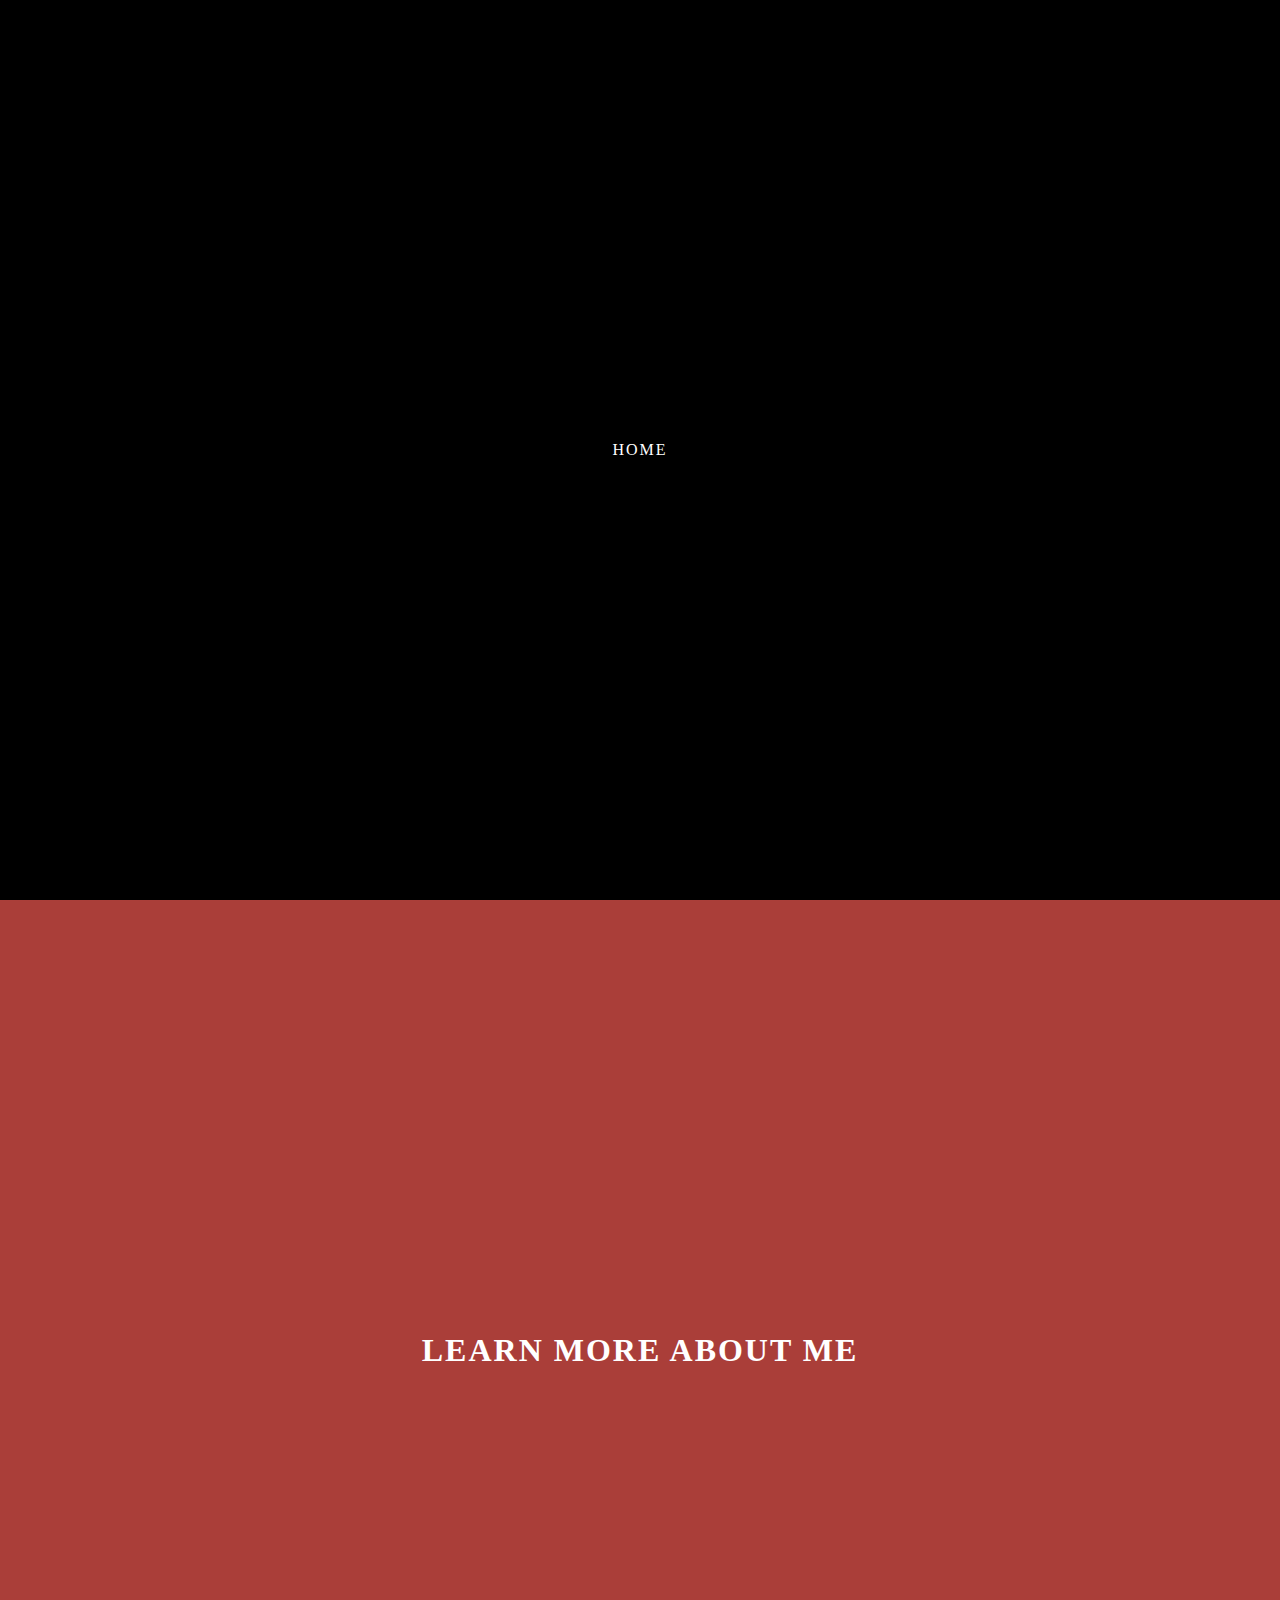
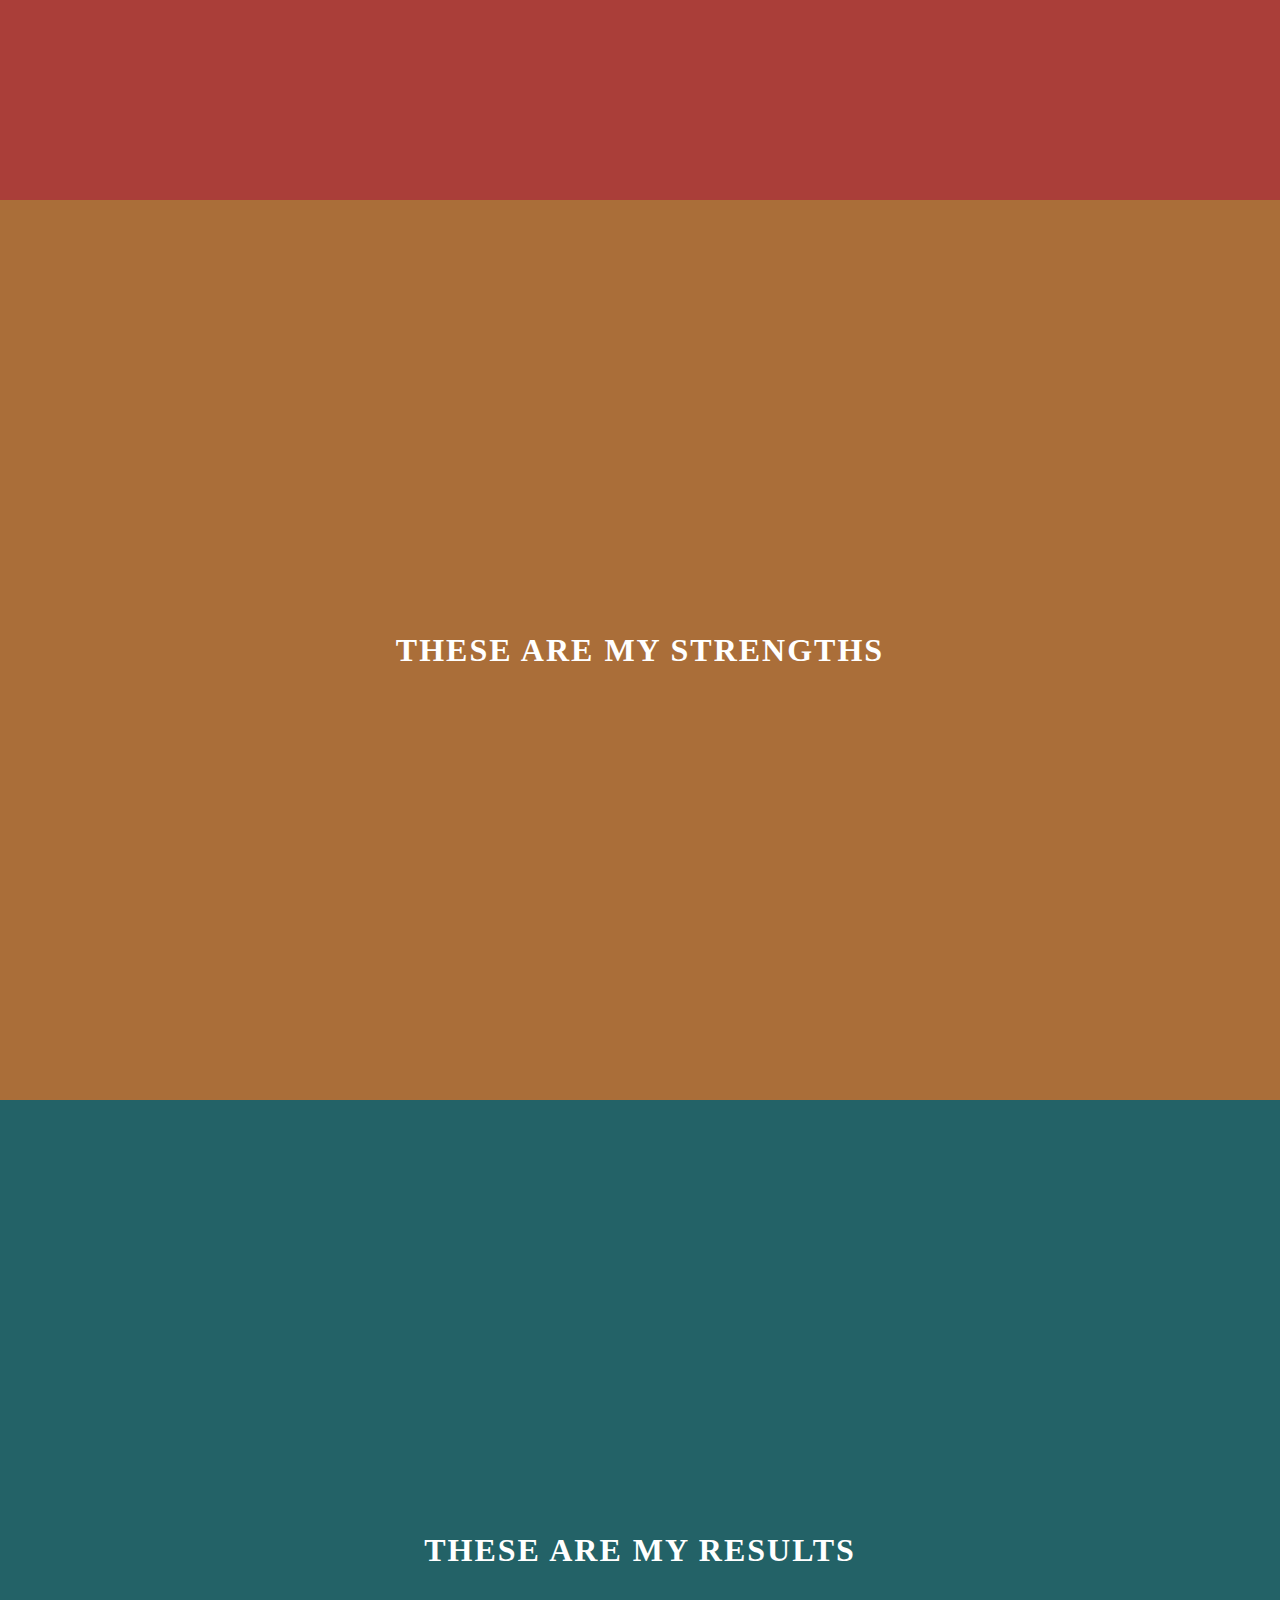
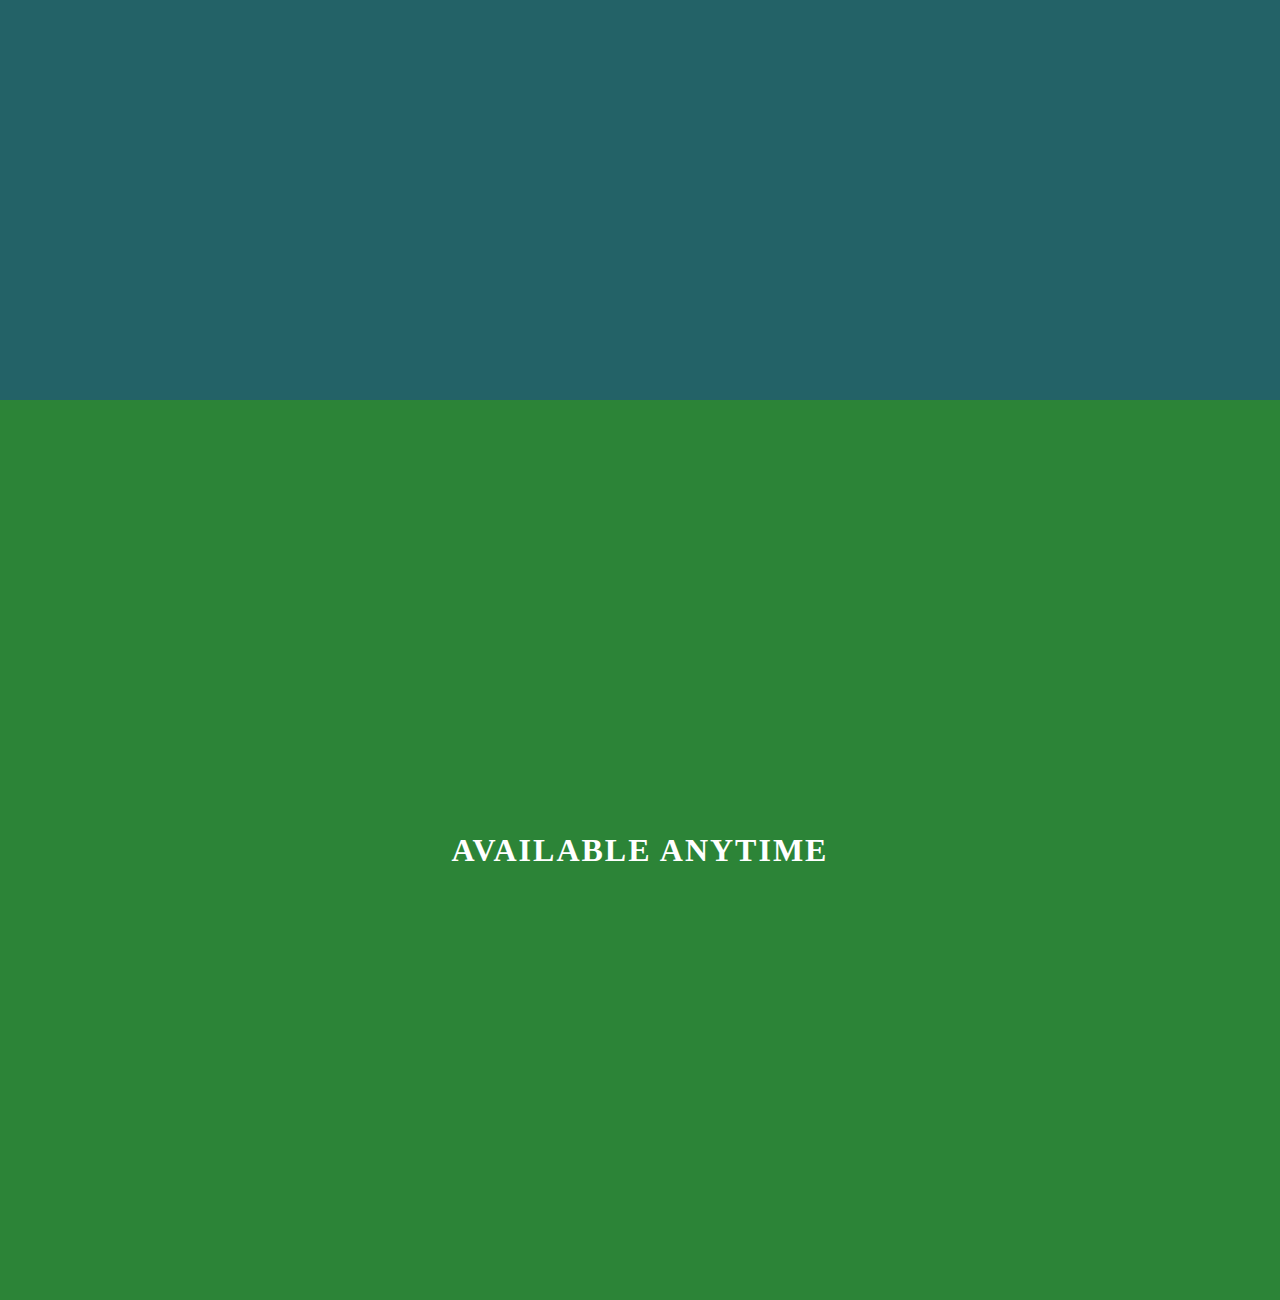
==== animated-navigation/index.html @ 0bba9780 "animated-navigation 프로젝트 생성" ====
<!DOCTYPE html>
<html lang="en">
	<head>
		<meta charset="UTF-8" />
		<meta name="viewport" content="width=device-width, initial-scale=1.0" />
		<title>Animated Navigation</title>
		<link rel="icon" type="image/png" href="favicon.png" />
		<link rel="stylesheet" href="style.css" />
	</head>
	<body>
		<!-- Sections -->
		<section id="home">Home</section>
		<section id="about"><h1>Learn More About Me</h1></section>
		<section id="skills"><h1>These Are My Strengths</h1></section>
		<section id="projects"><h1>These Are My Results</h1></section>
		<section id="contact"><h1>Available Anytime</h1></section>
		<!-- Script -->
		<script src="script.js"></script>
	</body>
</html>
---- animated-navigation/style.css ----
:root {
  --primaryColor: #fff;
  --navColor1: #21292c;
  --navColor2: #aa3e39;
  --navColor3: #aa6e39;
  --navColor4: #236267;
  --navColor5: #2c8437;
}

html {
  box-sizing: border-box;
}

body {
  margin: 0;
  background: #000;

}

/* --- Navigation Menu ------------------------------ */



/* --- Menu Bars ------------------------------------ */

.menu-bars {
  position: fixed;
  top: 1rem;
  right: 2rem;
  z-index: 10;
  display: inline;
  cursor: pointer;
}

.bar1,
.bar2,
.bar3 {
  width: 35px;
  height: 2px;
  background-color: #fff;
  margin: 8px 0;
  transition: 0.4s;
}

/* Rotate first bar */
.change .bar1 {
  transform: rotate(-45deg) translate(-7px, 8px);
}

/* Fade out the second bar */
.change .bar2 {
  opacity: 0;
}

/* Rotate last bar */
.change .bar3 {
  transform: rotate(45deg) translate(-6px, -8px);
}

/* --- Sections ------------------------------------ */

section {
  width: 100%;
  height: 100vh;
  position: relative;
  display: flex;
  justify-content: center;
  align-items: center;
  text-transform: uppercase;
  letter-spacing: 2px;
  color: var(--primaryColor);
}

section#home {
  background-image: url("https://images.unsplash.com/photo-1581453904507-626ddb717f14?ixlib=rb-1.2.1&ixid=eyJhcHBfaWQiOjEyMDd9&auto=format&fit=crop&w=2089&q=80");
  background-size: cover;
  background-position: center center;
}

section#home a {
  position: absolute;
  z-index: 2;
  top: 1.5rem;
  left: 1.5rem;
  text-decoration: none;
  font-size: 0.8rem;
  padding-bottom: 5px;
  color: var(--primaryColor);
  border-bottom: 1px solid var(--primaryColor);
}

section#about {
  background-color: var(--navColor2);
}

section#skills {
  background-color: var(--navColor3);
}

section#projects {
  background-color: var(--navColor4);
}

section#contact {
  background-color: var(--navColor5);
}

/* Media Query: Large Smartphone (Vertical) */
@media (max-width: 600px) {
  section#home a {
    top: 1rem;
    left: 1rem;
  }

  .menu-bars {
    top: 0.5rem;
    right: 1rem;
  }
}
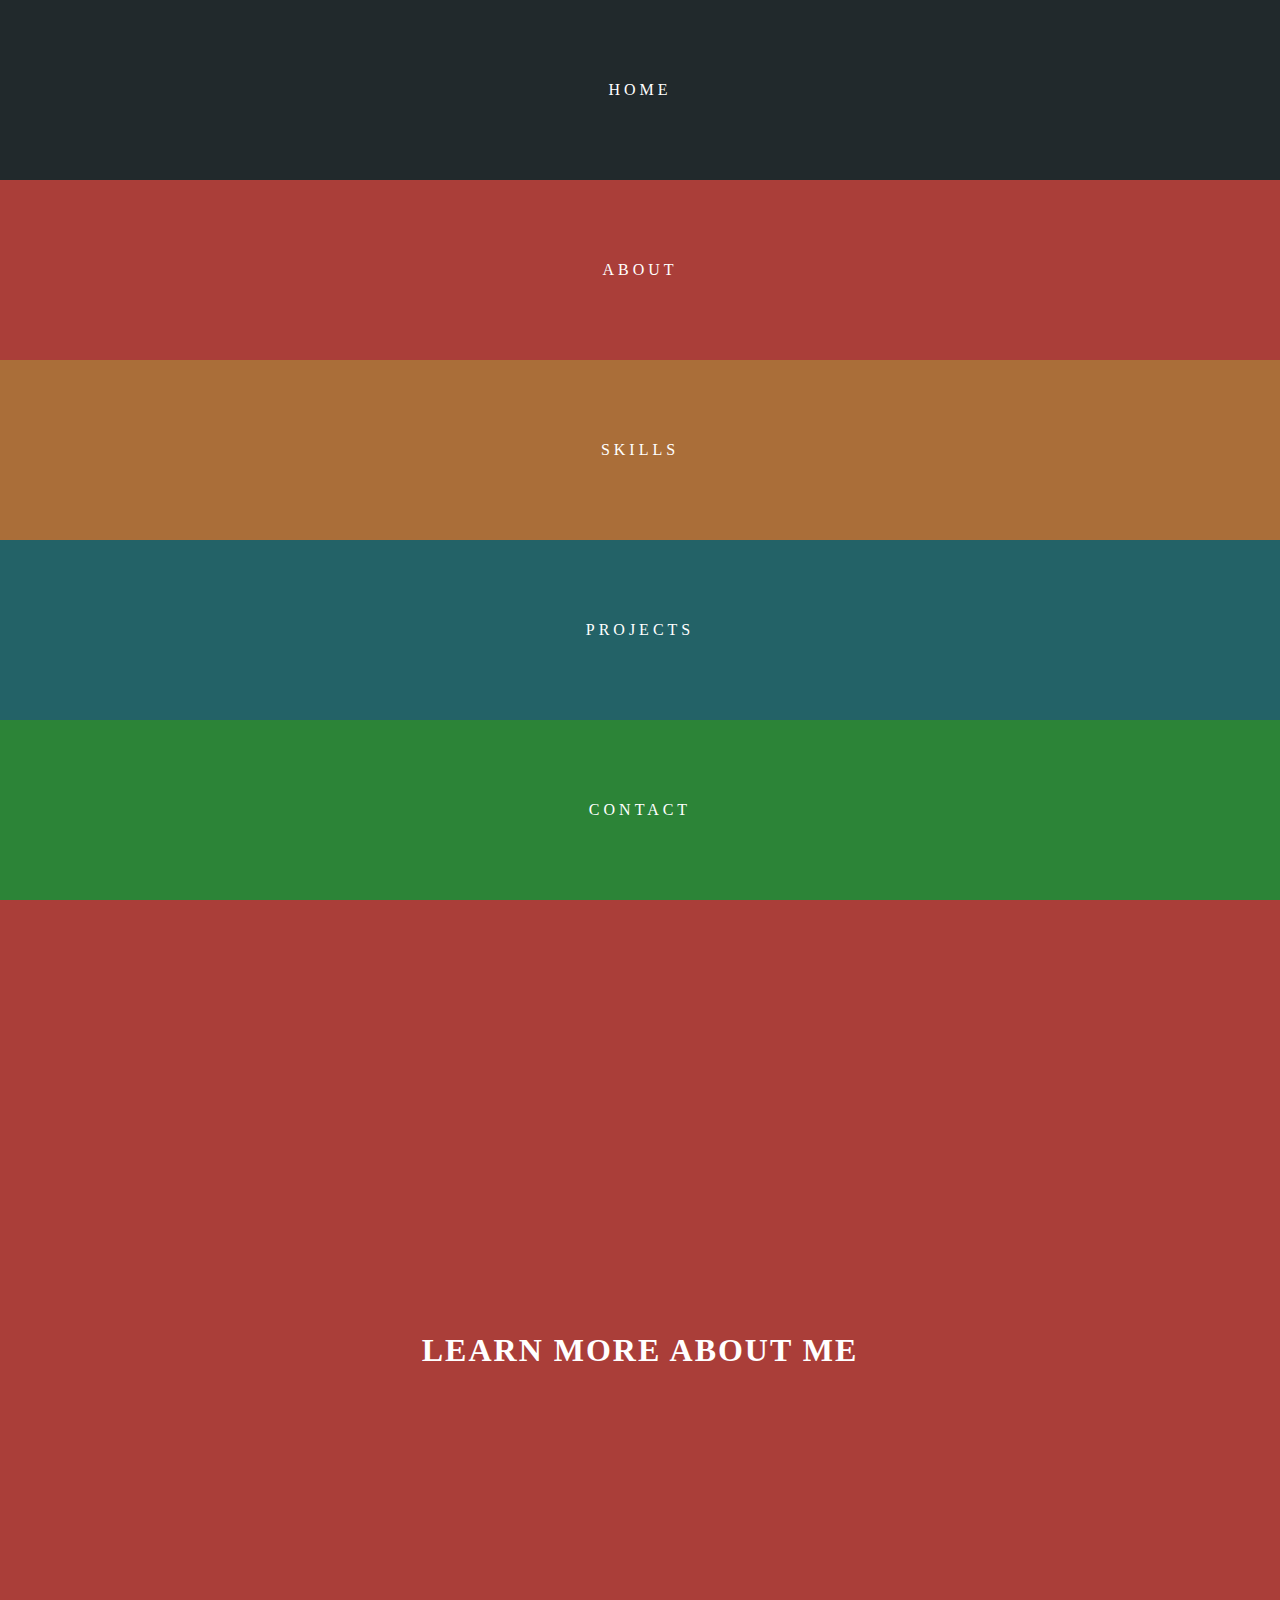
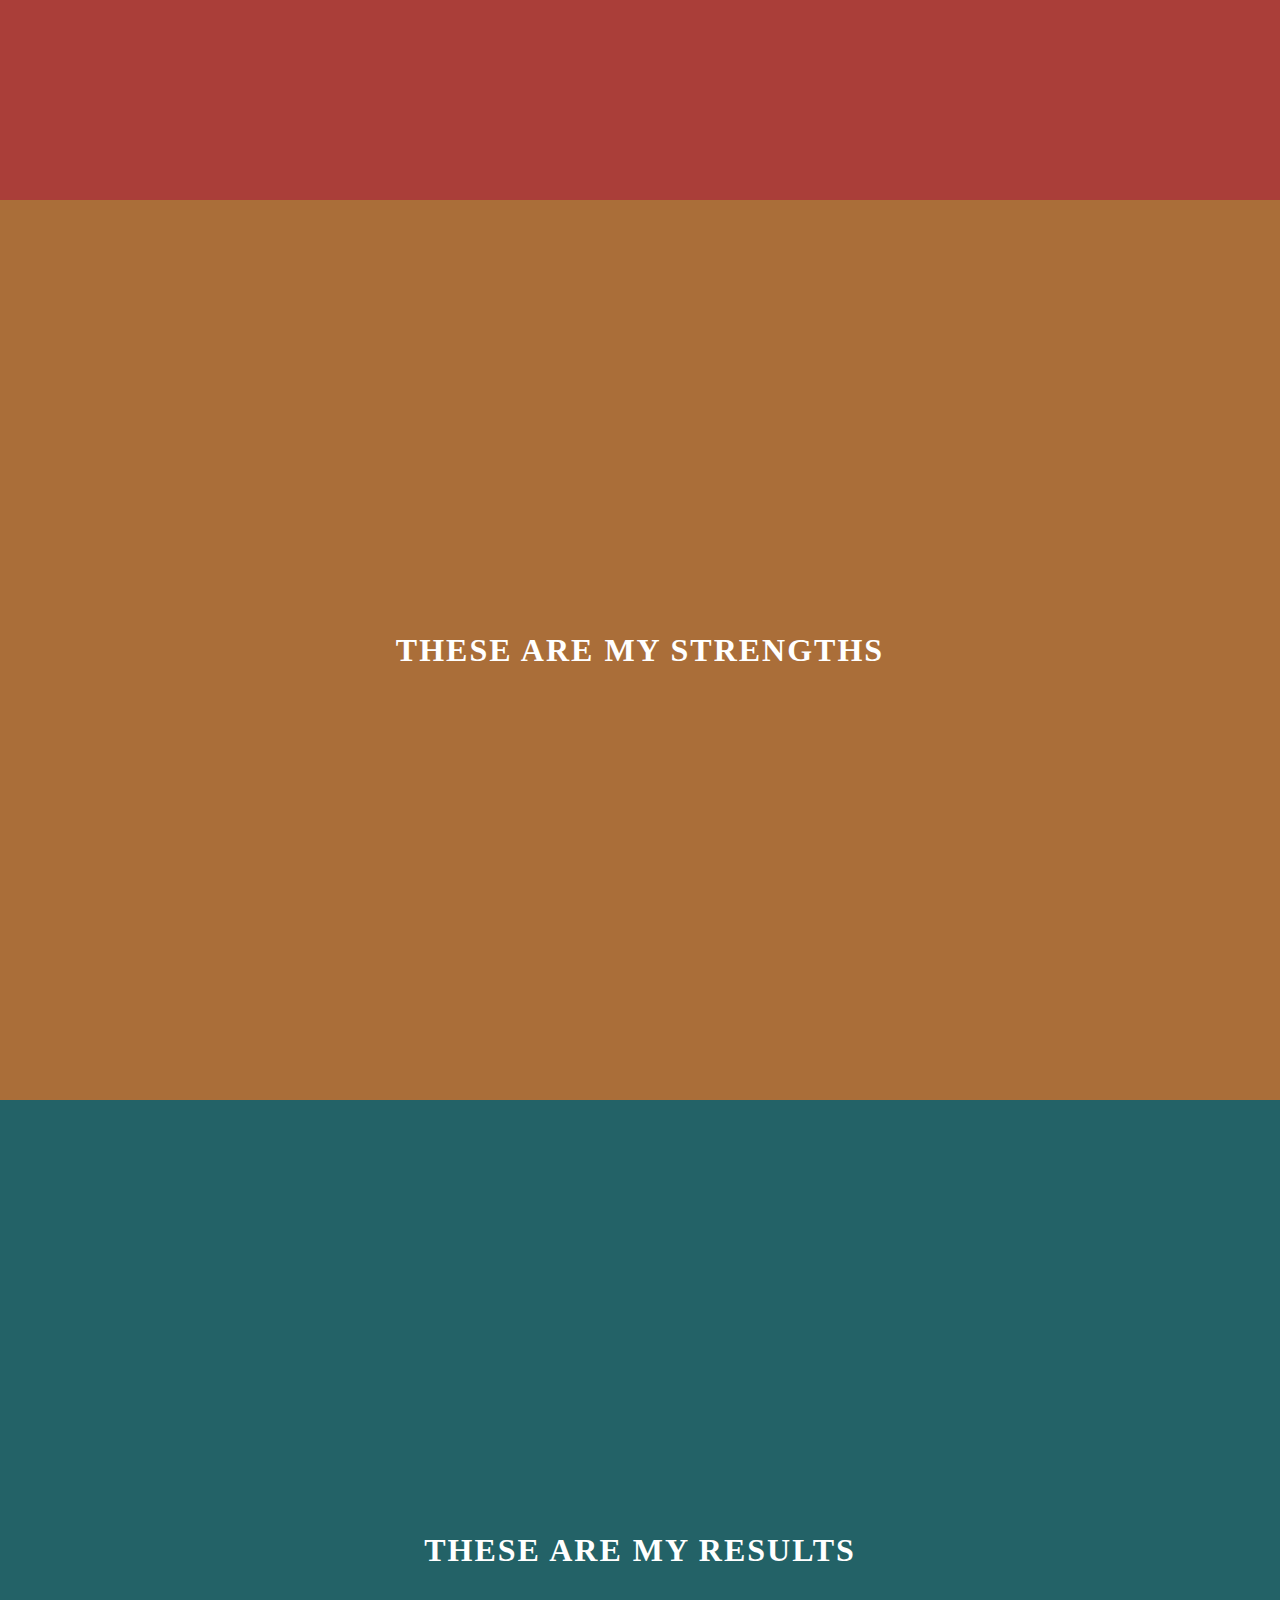
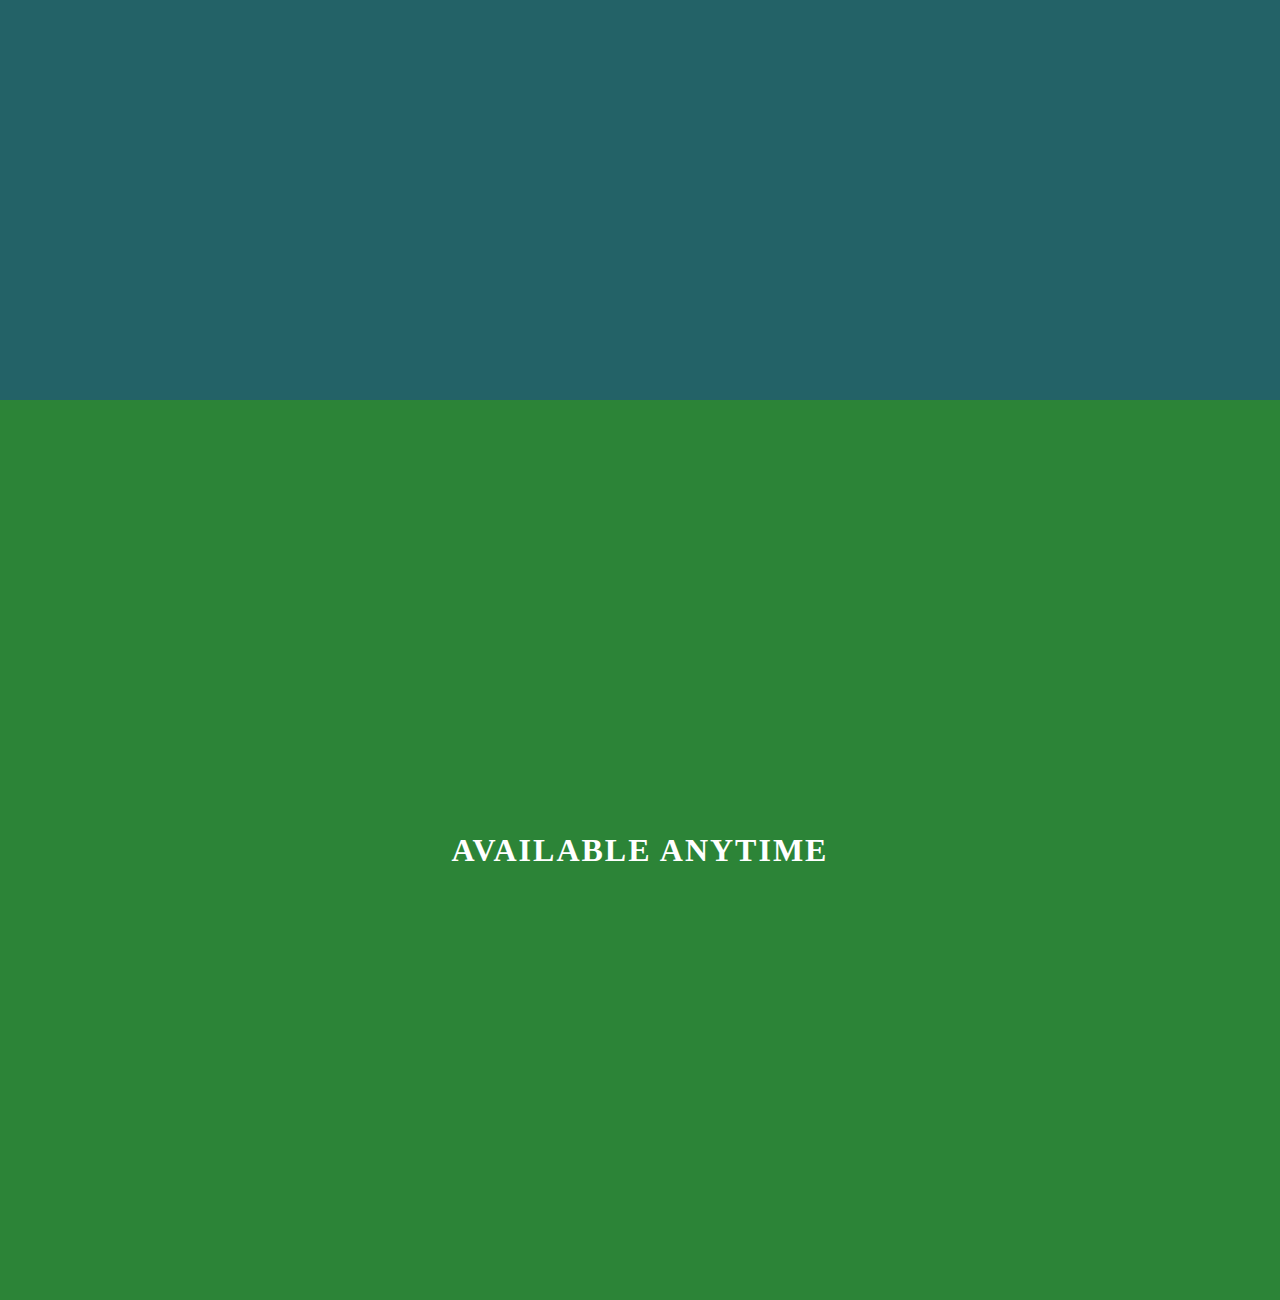
==== commit 3180afb8: "Feat: 메뉴 UI 스타일링" ====
--- a/animated-navigation/index.html
+++ b/animated-navigation/index.html
@@ -4,12 +4,24 @@
 		<meta charset="UTF-8" />
 		<meta name="viewport" content="width=device-width, initial-scale=1.0" />
 		<title>Animated Navigation</title>
-		<link rel="icon" type="image/png" href="favicon.png" />
 		<link rel="stylesheet" href="style.css" />
 	</head>
 	<body>
+		<!-- Menu Overlay -->
+		<div class="overlay" id="overlay">
+			<!-- Menu Items -->
+			<nav>
+				<ul>
+					<li id="nav-1"><a href="#home">Home</a></li>
+					<li id="nav-2"><a href="#about">About</a></li>
+					<li id="nav-3"><a href="#skills">Skills</a></li>
+					<li id="nav-4"><a href="#projects">Projects</a></li>
+					<li id="nav-5"><a href="#contact">Contact</a></li>
+				</ul>
+			</nav>
+		</div>
 		<!-- Sections -->
-		<section id="home">Home</section>
+		<section id="home">Welcome!</section>
 		<section id="about"><h1>Learn More About Me</h1></section>
 		<section id="skills"><h1>These Are My Strengths</h1></section>
 		<section id="projects"><h1>These Are My Results</h1></section>
--- a/animated-navigation/style.css
+++ b/animated-navigation/style.css
@@ -1,121 +1,194 @@
-
-
 :root {
-  --primaryColor: #fff;
-  --navColor1: #21292c;
-  --navColor2: #aa3e39;
-  --navColor3: #aa6e39;
-  --navColor4: #236267;
-  --navColor5: #2c8437;
+	--primaryColor: #fff;
+	--navColor1: #21292c;
+	--navColor2: #aa3e39;
+	--navColor3: #aa6e39;
+	--navColor4: #236267;
+	--navColor5: #2c8437;
 }
 
 html {
-  box-sizing: border-box;
+	box-sizing: border-box;
 }
 
 body {
-  margin: 0;
-  background: #000;
-
+	margin: 0;
+	background: #000;
 }
 
 /* --- Navigation Menu ------------------------------ */
 
+/* Overlay */
+.overlay {
+	position: fixed;
+	z-index: 9;
+	top: 0;
+	left: 0;
+	width: 100vw;
+	height: 100vh;
+	background-color: rgba(0, 0, 0, 0.7);
+}
 
+/* Nav Menu Items */
+nav,
+nav ul {
+	height: 100vh;
+	margin: 0;
+	padding: 0;
+	display: flex;
+	flex-direction: column;
+	justify-content: stretch;
+	list-style: none;
+}
+
+nav ul li {
+	height: 20%;
+	overflow: hidden;
+}
+
+nav ul li a {
+	position: relative;
+	top: 45%;
+	color: #fff;
+	text-transform: uppercase;
+	letter-spacing: 4px;
+	text-decoration: none;
+	display: block;
+	text-align: center;
+}
+
+nav ul li a:hover {
+	transform: scale(1.2);
+}
+
+nav ul li a::before {
+	content: '';
+	width: 25vw;
+	height: 3px;
+	background-color: #fff;
+	position: absolute;
+	top: 47.5%;
+	left: 0;
+	opacity: 0;
+}
+
+nav ul li a:hover::before {
+	opacity: 1;
+}
+
+li:nth-of-type(1) {
+	background-color: var(--navColor1);
+}
+
+li:nth-of-type(2) {
+	background-color: var(--navColor2);
+}
+
+li:nth-of-type(3) {
+	background-color: var(--navColor3);
+}
+
+li:nth-of-type(4) {
+	background-color: var(--navColor4);
+}
+
+li:nth-of-type(5) {
+	background-color: var(--navColor5);
+}
 
 /* --- Menu Bars ------------------------------------ */
 
 .menu-bars {
-  position: fixed;
-  top: 1rem;
-  right: 2rem;
-  z-index: 10;
-  display: inline;
-  cursor: pointer;
+	position: fixed;
+	top: 1rem;
+	right: 2rem;
+	z-index: 10;
+	display: inline;
+	cursor: pointer;
 }
 
 .bar1,
 .bar2,
 .bar3 {
-  width: 35px;
-  height: 2px;
-  background-color: #fff;
-  margin: 8px 0;
-  transition: 0.4s;
+	width: 35px;
+	height: 2px;
+	background-color: #fff;
+	margin: 8px 0;
+	transition: 0.4s;
 }
 
 /* Rotate first bar */
 .change .bar1 {
-  transform: rotate(-45deg) translate(-7px, 8px);
+	transform: rotate(-45deg) translate(-7px, 8px);
 }
 
 /* Fade out the second bar */
 .change .bar2 {
-  opacity: 0;
+	opacity: 0;
 }
 
 /* Rotate last bar */
 .change .bar3 {
-  transform: rotate(45deg) translate(-6px, -8px);
+	transform: rotate(45deg) translate(-6px, -8px);
 }
 
 /* --- Sections ------------------------------------ */
 
 section {
-  width: 100%;
-  height: 100vh;
-  position: relative;
-  display: flex;
-  justify-content: center;
-  align-items: center;
-  text-transform: uppercase;
-  letter-spacing: 2px;
-  color: var(--primaryColor);
+	width: 100%;
+	height: 100vh;
+	position: relative;
+	display: flex;
+	justify-content: center;
+	align-items: center;
+	text-transform: uppercase;
+	letter-spacing: 2px;
+	color: var(--primaryColor);
 }
 
 section#home {
-  background-image: url("https://images.unsplash.com/photo-1581453904507-626ddb717f14?ixlib=rb-1.2.1&ixid=eyJhcHBfaWQiOjEyMDd9&auto=format&fit=crop&w=2089&q=80");
-  background-size: cover;
-  background-position: center center;
+	background-image: url('https://images.unsplash.com/photo-1581453904507-626ddb717f14?ixlib=rb-1.2.1&ixid=eyJhcHBfaWQiOjEyMDd9&auto=format&fit=crop&w=2089&q=80');
+	background-size: cover;
+	background-position: center center;
 }
 
 section#home a {
-  position: absolute;
-  z-index: 2;
-  top: 1.5rem;
-  left: 1.5rem;
-  text-decoration: none;
-  font-size: 0.8rem;
-  padding-bottom: 5px;
-  color: var(--primaryColor);
-  border-bottom: 1px solid var(--primaryColor);
+	position: absolute;
+	z-index: 2;
+	top: 1.5rem;
+	left: 1.5rem;
+	text-decoration: none;
+	font-size: 0.8rem;
+	padding-bottom: 5px;
+	color: var(--primaryColor);
+	border-bottom: 1px solid var(--primaryColor);
 }
 
 section#about {
-  background-color: var(--navColor2);
+	background-color: var(--navColor2);
 }
 
 section#skills {
-  background-color: var(--navColor3);
+	background-color: var(--navColor3);
 }
 
 section#projects {
-  background-color: var(--navColor4);
+	background-color: var(--navColor4);
 }
 
 section#contact {
-  background-color: var(--navColor5);
+	background-color: var(--navColor5);
 }
 
 /* Media Query: Large Smartphone (Vertical) */
 @media (max-width: 600px) {
-  section#home a {
-    top: 1rem;
-    left: 1rem;
-  }
+	section#home a {
+		top: 1rem;
+		left: 1rem;
+	}
 
-  .menu-bars {
-    top: 0.5rem;
-    right: 1rem;
-  }
+	.menu-bars {
+		top: 0.5rem;
+		right: 1rem;
+	}
 }
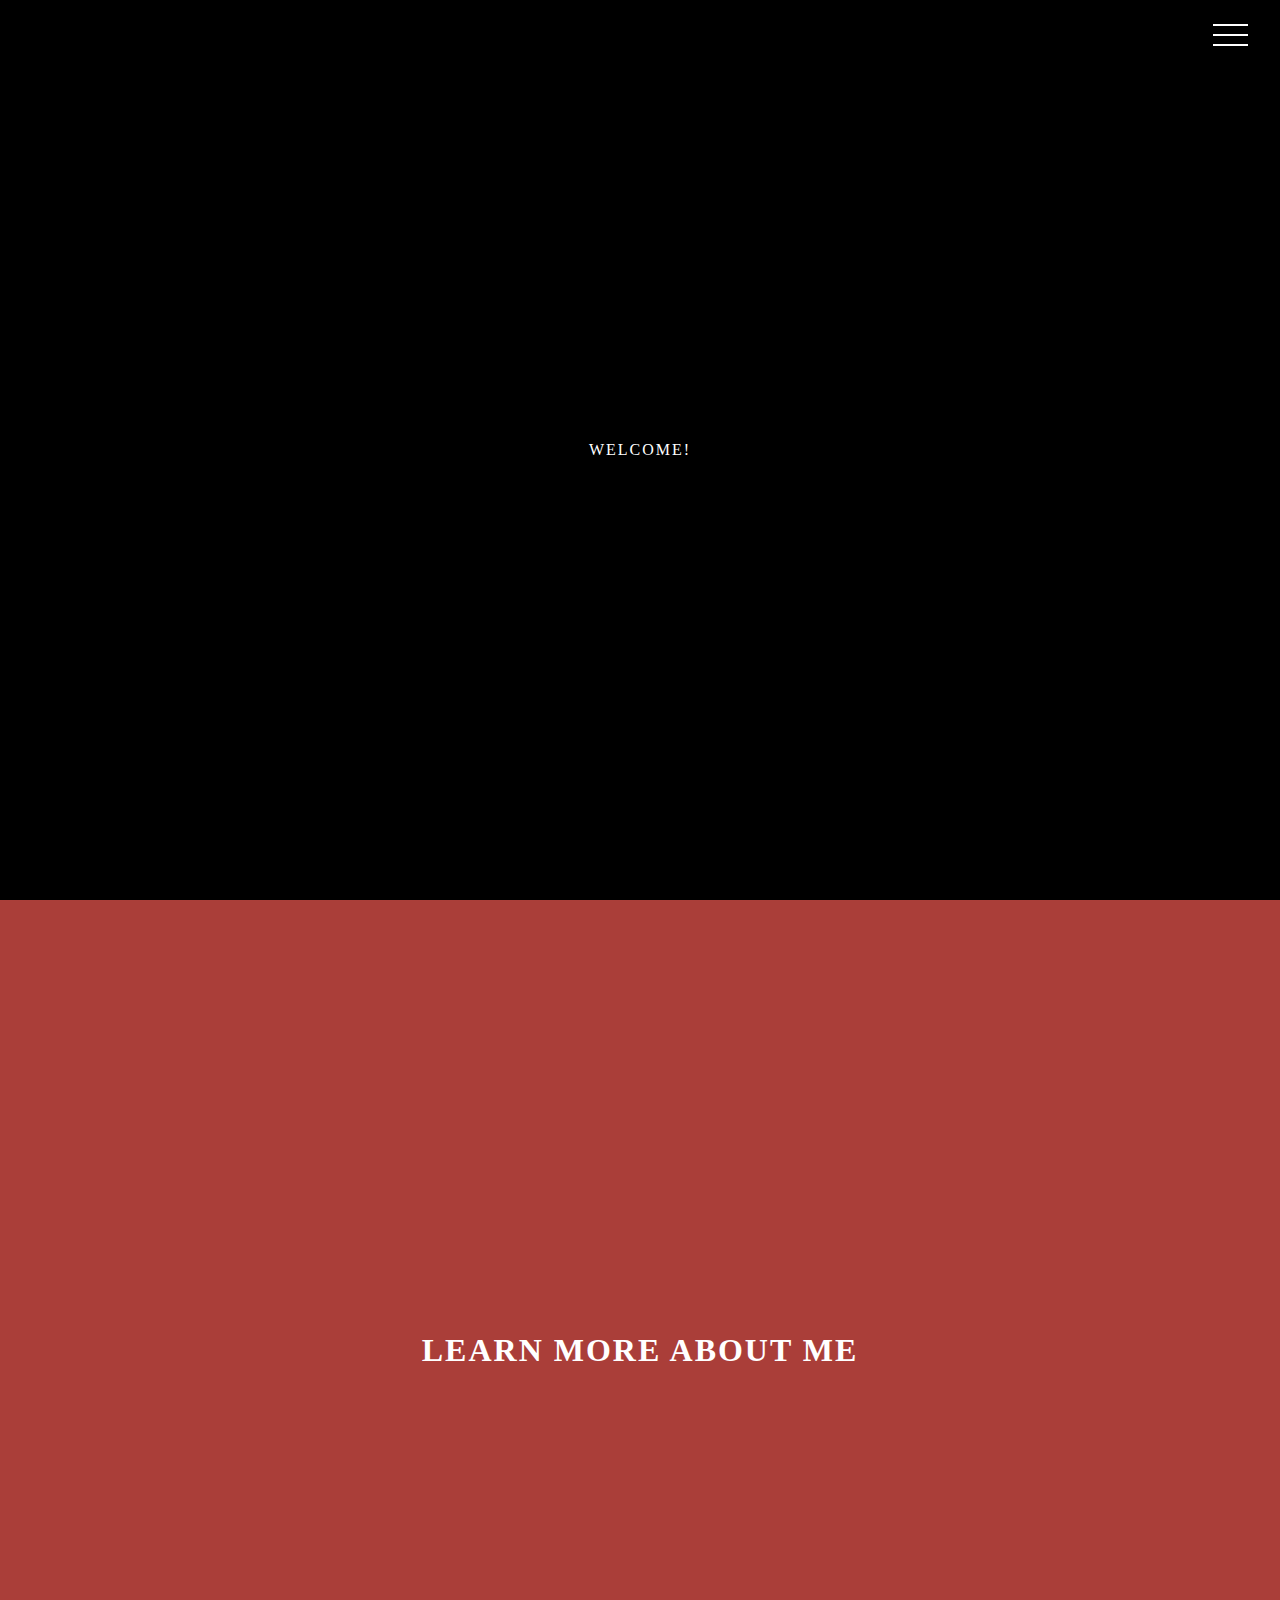
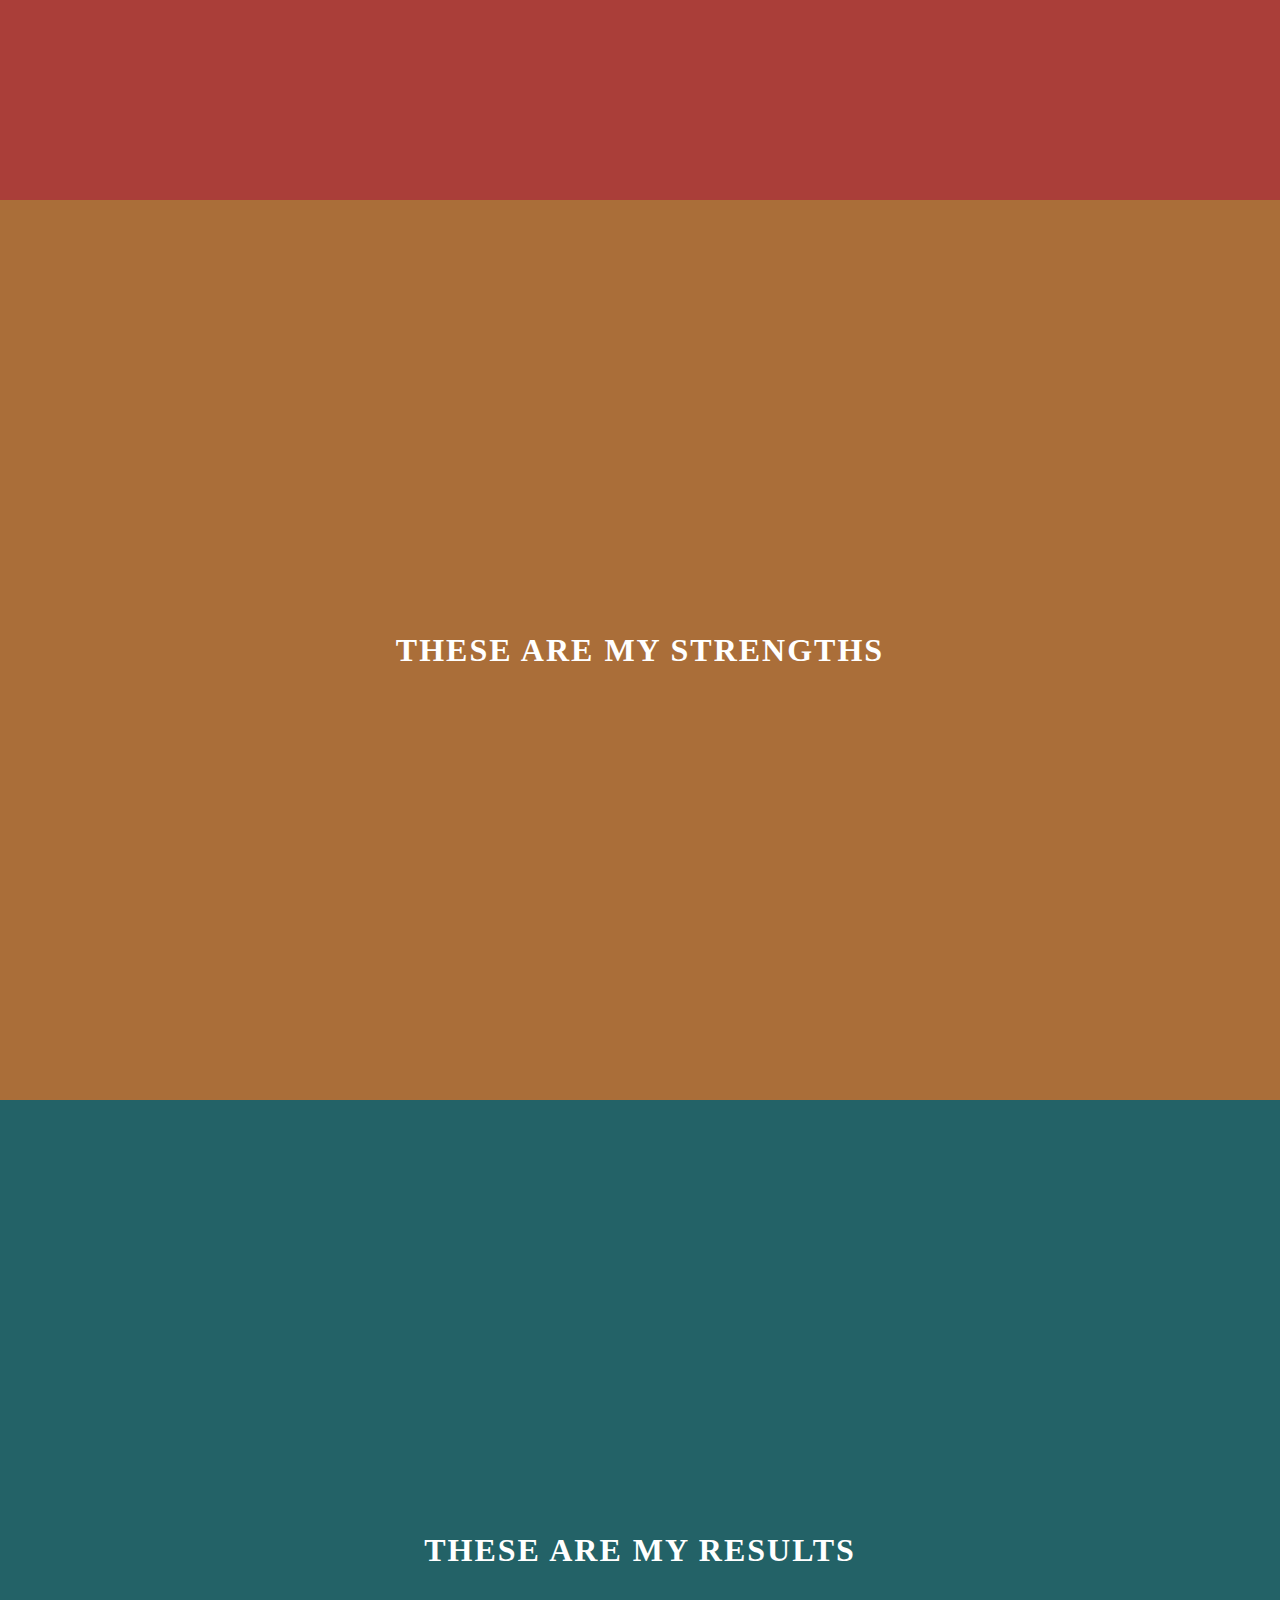
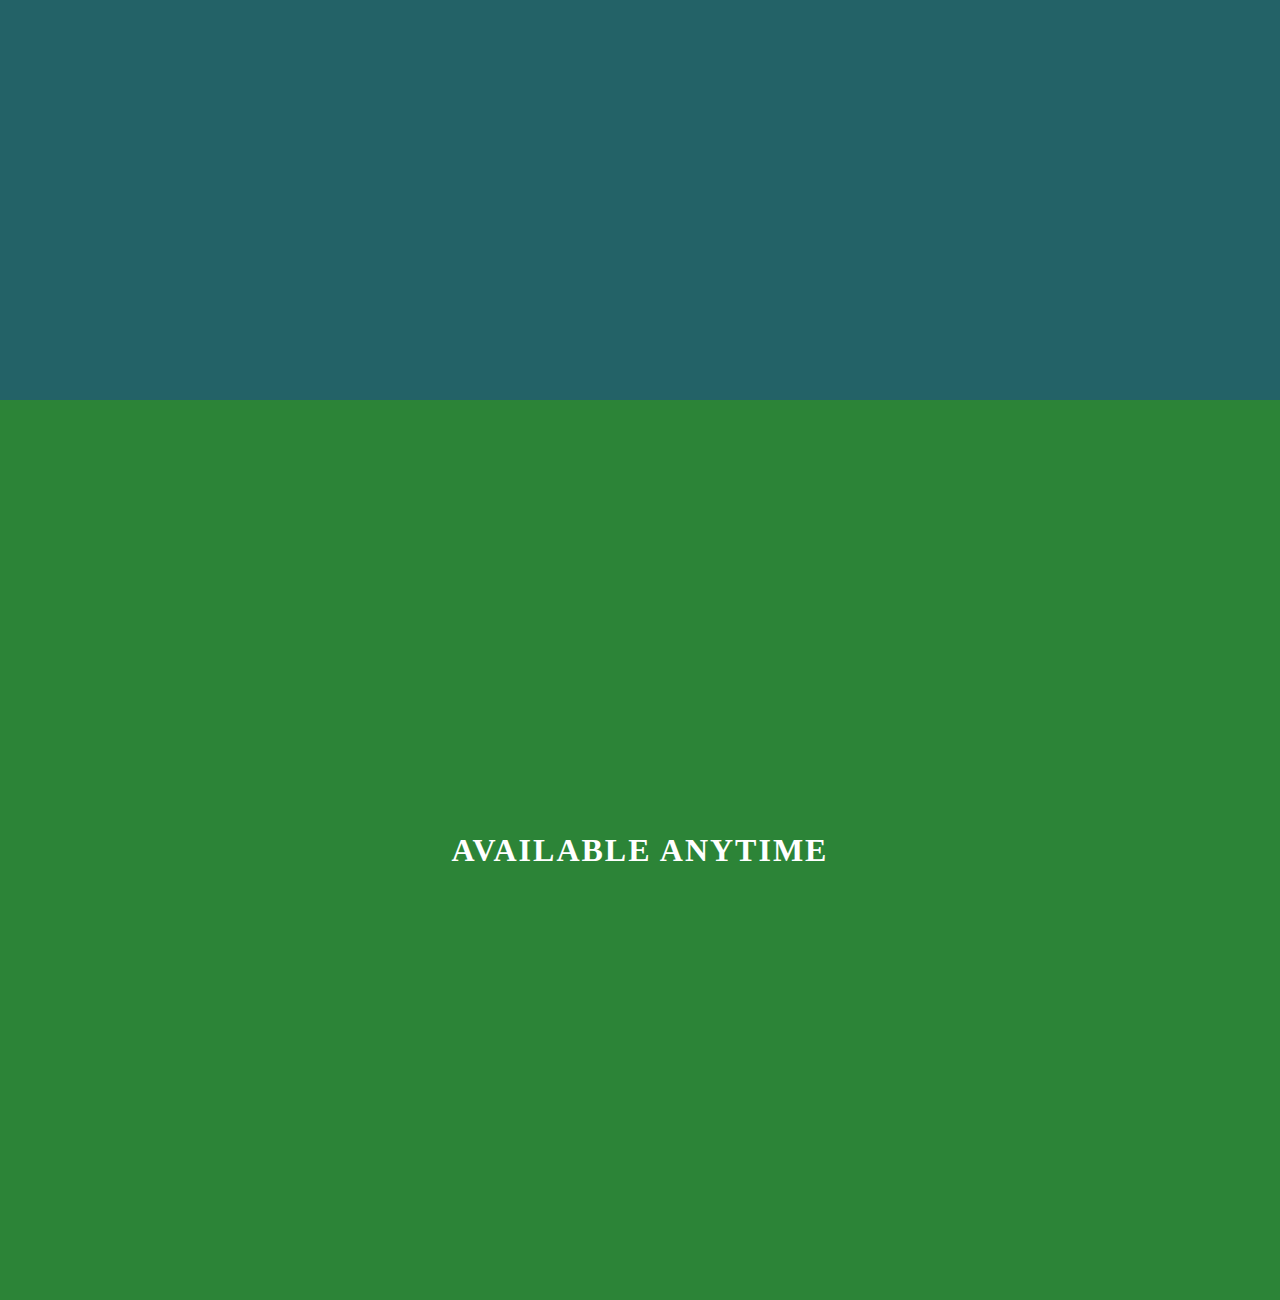
==== commit 9ad020c8: "Feat: 애니메이션 기능 추가" ====
--- a/animated-navigation/index.html
+++ b/animated-navigation/index.html
@@ -20,6 +20,12 @@
 				</ul>
 			</nav>
 		</div>
+		<!-- Menu Bars -->
+		<div class="menu-bars" id="menu-bars">
+			<div class="bar1"></div>
+			<div class="bar2"></div>
+			<div class="bar3"></div>
+		</div>
 		<!-- Sections -->
 		<section id="home">Welcome!</section>
 		<section id="about"><h1>Learn More About Me</h1></section>
--- a/animated-navigation/style.css
+++ b/animated-navigation/style.css
@@ -27,6 +27,17 @@
 	width: 100vw;
 	height: 100vh;
 	background-color: rgba(0, 0, 0, 0.7);
+	transform: translateX(-100vw);
+}
+
+.overlay-slide-right {
+	transition: all 0.5s ease-in-out;
+	transform: translateX(0);
+}
+
+.overlay-slide-left {
+	transition: all 0.5s ease-in-out;
+	transform: translateX(-100vw);
 }
 
 /* Nav Menu Items */
